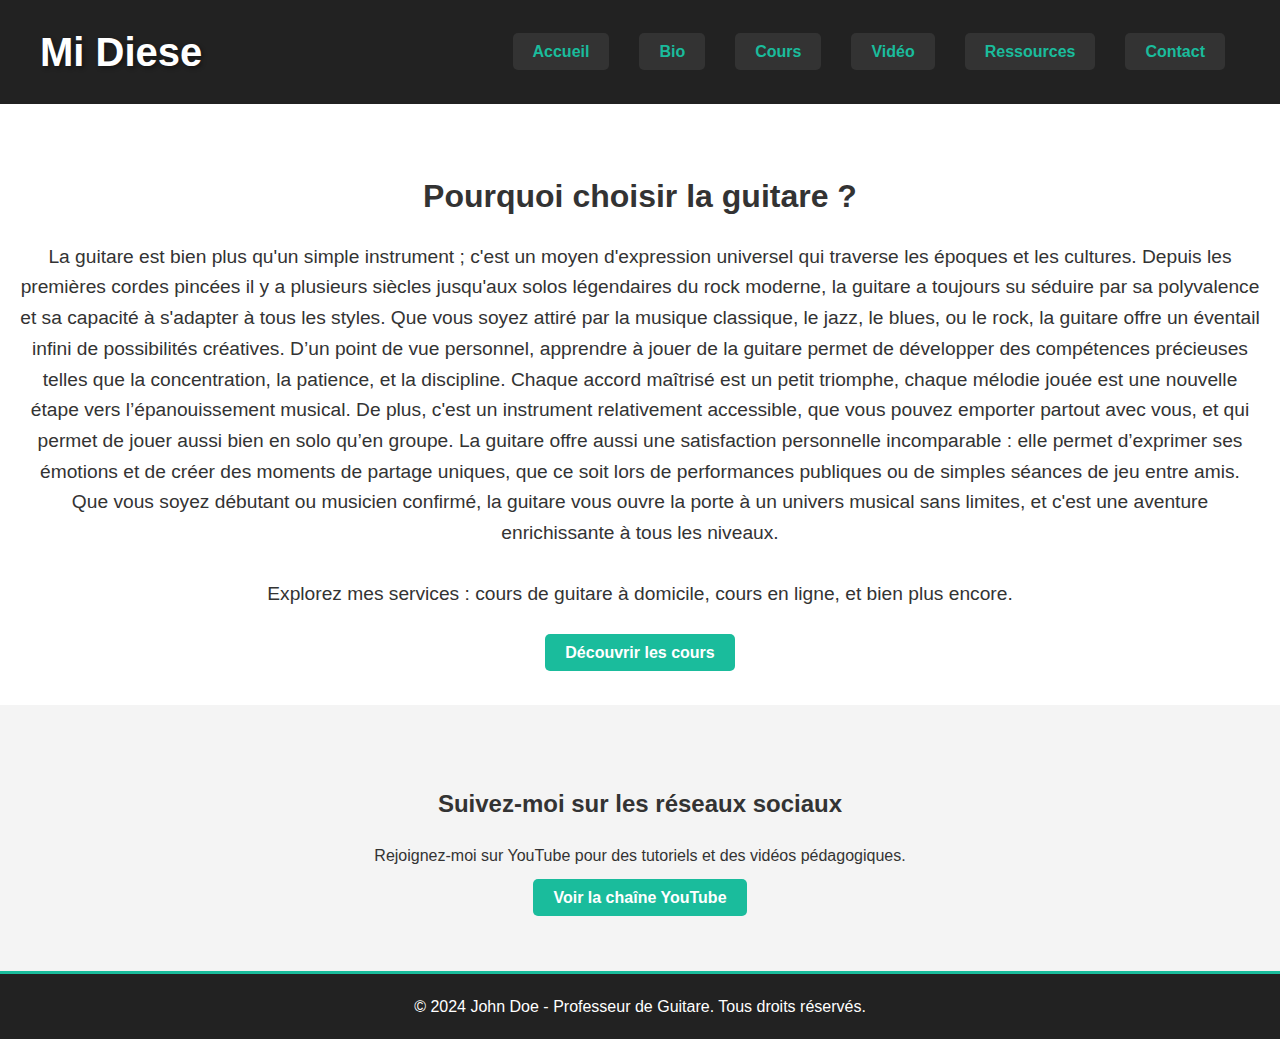
==== index.html @ 7dee4f1c "second changement" ====
<!DOCTYPE html>
<html lang="fr">
<head>
    <meta charset="UTF-8">
    <meta name="viewport" content="width=device-width, initial-scale=1.0">
    <title>John Doe - Professeur de Guitare</title>
    <link rel="stylesheet" href="css/styles.css">
</head>
<body>
    <header>
        <div class="header-container">
            <div class="logo">
                <h1>Mi Diese</h1>
            </div>
            <nav>
                <ul>
                    <li><a href="index.html">Accueil</a></li>
                    <li><a href="bio.html">Bio</a></li>
                    <li><a href="cours.html">Cours</a></li>
                    <li><a href="video.html">Vidéo</a></li>
                    <li><a href="ressources.html">Ressources</a></li>
                    <li><a href="contact.html">Contact</a></li>
                </ul>
            </nav>
        </div>
    </header>

    <section class="home-intro">
        <h2>Pourquoi choisir la guitare ?</h2>
        <p>La guitare est bien plus qu'un simple instrument ; c'est un moyen d'expression universel qui traverse les époques et les cultures. Depuis les premières cordes pincées il y a plusieurs siècles jusqu'aux solos légendaires du rock moderne, la guitare a toujours su séduire par sa polyvalence et sa capacité à s'adapter à tous les styles. Que vous soyez attiré par la musique classique, le jazz, le blues, ou le rock, la guitare offre un éventail infini de possibilités créatives.

            D’un point de vue personnel, apprendre à jouer de la guitare permet de développer des compétences précieuses telles que la concentration, la patience, et la discipline. Chaque accord maîtrisé est un petit triomphe, chaque mélodie jouée est une nouvelle étape vers l’épanouissement musical. De plus, c'est un instrument relativement accessible, que vous pouvez emporter partout avec vous, et qui permet de jouer aussi bien en solo qu’en groupe.
            
            La guitare offre aussi une satisfaction personnelle incomparable : elle permet d’exprimer ses émotions et de créer des moments de partage uniques, que ce soit lors de performances publiques ou de simples séances de jeu entre amis. Que vous soyez débutant ou musicien confirmé, la guitare vous ouvre la porte à un univers musical sans limites, et c'est une aventure enrichissante à tous les niveaux.</p>
        <p>Explorez mes services : cours de guitare à domicile, cours en ligne, et bien plus encore.</p>
        <a href="cours.html" class="btn">Découvrir les cours</a>
    </section>

    <section class="social-media">
        <h2>Suivez-moi sur les réseaux sociaux</h2>
        <p>Rejoignez-moi sur YouTube pour des tutoriels et des vidéos pédagogiques.</p>
        <a href="#" class="btn">Voir la chaîne YouTube</a>
    </section>

    <footer>
        <p>&copy; 2024 John Doe - Professeur de Guitare. Tous droits réservés.</p>
    </footer>
</body>
</html>
---- css/styles.css ----
/* Global Styles */
body {
    font-family: 'Roboto', Arial, sans-serif; /* Ajout de Roboto */
    background-color: #f4f4f4;
    color: #333;
    margin: 0;
    padding: 0;
    line-height: 1.6; /* Amélioration de la lisibilité */
}

/* Header */
header {
    background-color: #222;
    color: #fff;
    padding: 20px 0;
}

.header-container {
    display: flex;
    justify-content: space-between; /* Sépare le logo à gauche et le menu à droite */
    align-items: center; /* Aligne verticalement */
    max-width: 1200px;
    margin: 0 auto; /* Centrer la totalité du contenu du header */
    padding: 0 20px; /* Ajout de marges latérales */
}

.logo h1 {
    font-size: 2.5em;
    margin: 0;
    text-shadow: 2px 2px 4px rgba(0, 0, 0, 0.4);
}

nav ul {
    list-style: none;
    padding: 0;
    display: flex;
    margin: 0;
}

nav ul li {
    margin: 0 15px;
}

nav ul li a {
    text-decoration: none;
    color: #1abc9c;
    font-weight: bold;
    padding: 10px 20px;
    background-color: #333;
    border-radius: 5px;
    transition: background-color 0.3s, color 0.3s;
}

nav ul li a:hover {
    background-color: #1abc9c;
    color: white;
}

/* Home Section */
.home-intro {
    text-align: center;
    padding: 40px 20px;
    background-color: #fff;
    box-shadow: 0 4px 8px rgba(0, 0, 0, 0.1); /* Ajout d'une ombre */
}

.home-intro h2 {
    font-size: 2em;
    margin-bottom: 20px;
}

.home-intro p {
    font-size: 1.2em;
    line-height: 1.6;
    margin-bottom: 30px; /* Augmenté pour plus d'espace */
}

.btn {
    padding: 10px 20px;
    background-color: #1abc9c;
    color: white;
    text-decoration: none;
    border-radius: 5px;
    font-weight: bold;
    transition: all 0.3s ease; /* Ajout d'une transition */
}

.btn:hover {
    background-color: #16a085;
    transform: scale(1.05); /* Légère augmentation de la taille au hover */
}

/* Social Media Section */
.social-media {
    padding: 60px 20px; /* Augmentation de la marge intérieure */
    background-color: #f4f4f4;
    text-align: center;
}

/* Footer */
footer {
    background-color: #222;
    color: white;
    text-align: center;
    padding: 20px 0;
    border-top: 3px solid #1abc9c; /* Ligne de séparation en haut du footer */
}

footer p {
    margin: 0;
}

/* Responsive Design */
@media (max-width: 768px) {
    header h1 {
        font-size: 2em;
    }
    .home-intro h2 {
        font-size: 1.8em;
    }
    .btn {
        padding: 8px 16px;
    }
}
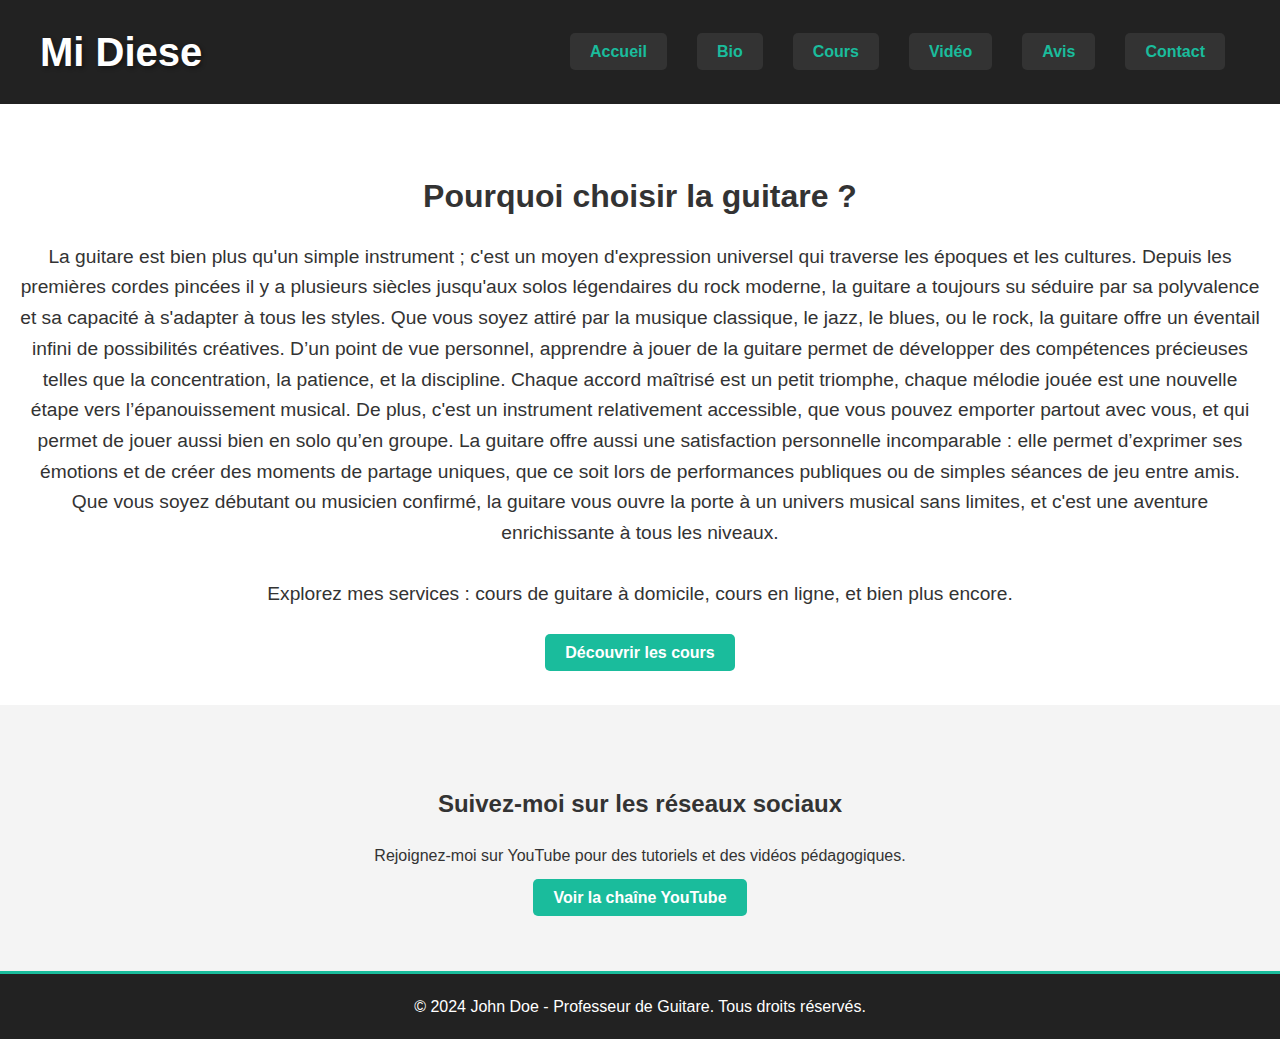
==== commit 5444f6d8: "changement en-tête avis" ====
--- a/index.html
+++ b/index.html
@@ -19,7 +19,7 @@
                     <li><a href="bio.html">Bio</a></li>
                     <li><a href="cours.html">Cours</a></li>
                     <li><a href="video.html">Vidéo</a></li>
-                    <li><a href="ressources.html">Ressources</a></li>
+                    <li><a href="avis.html">Avis</a></li>
                     <li><a href="contact.html">Contact</a></li>
                 </ul>
             </nav>
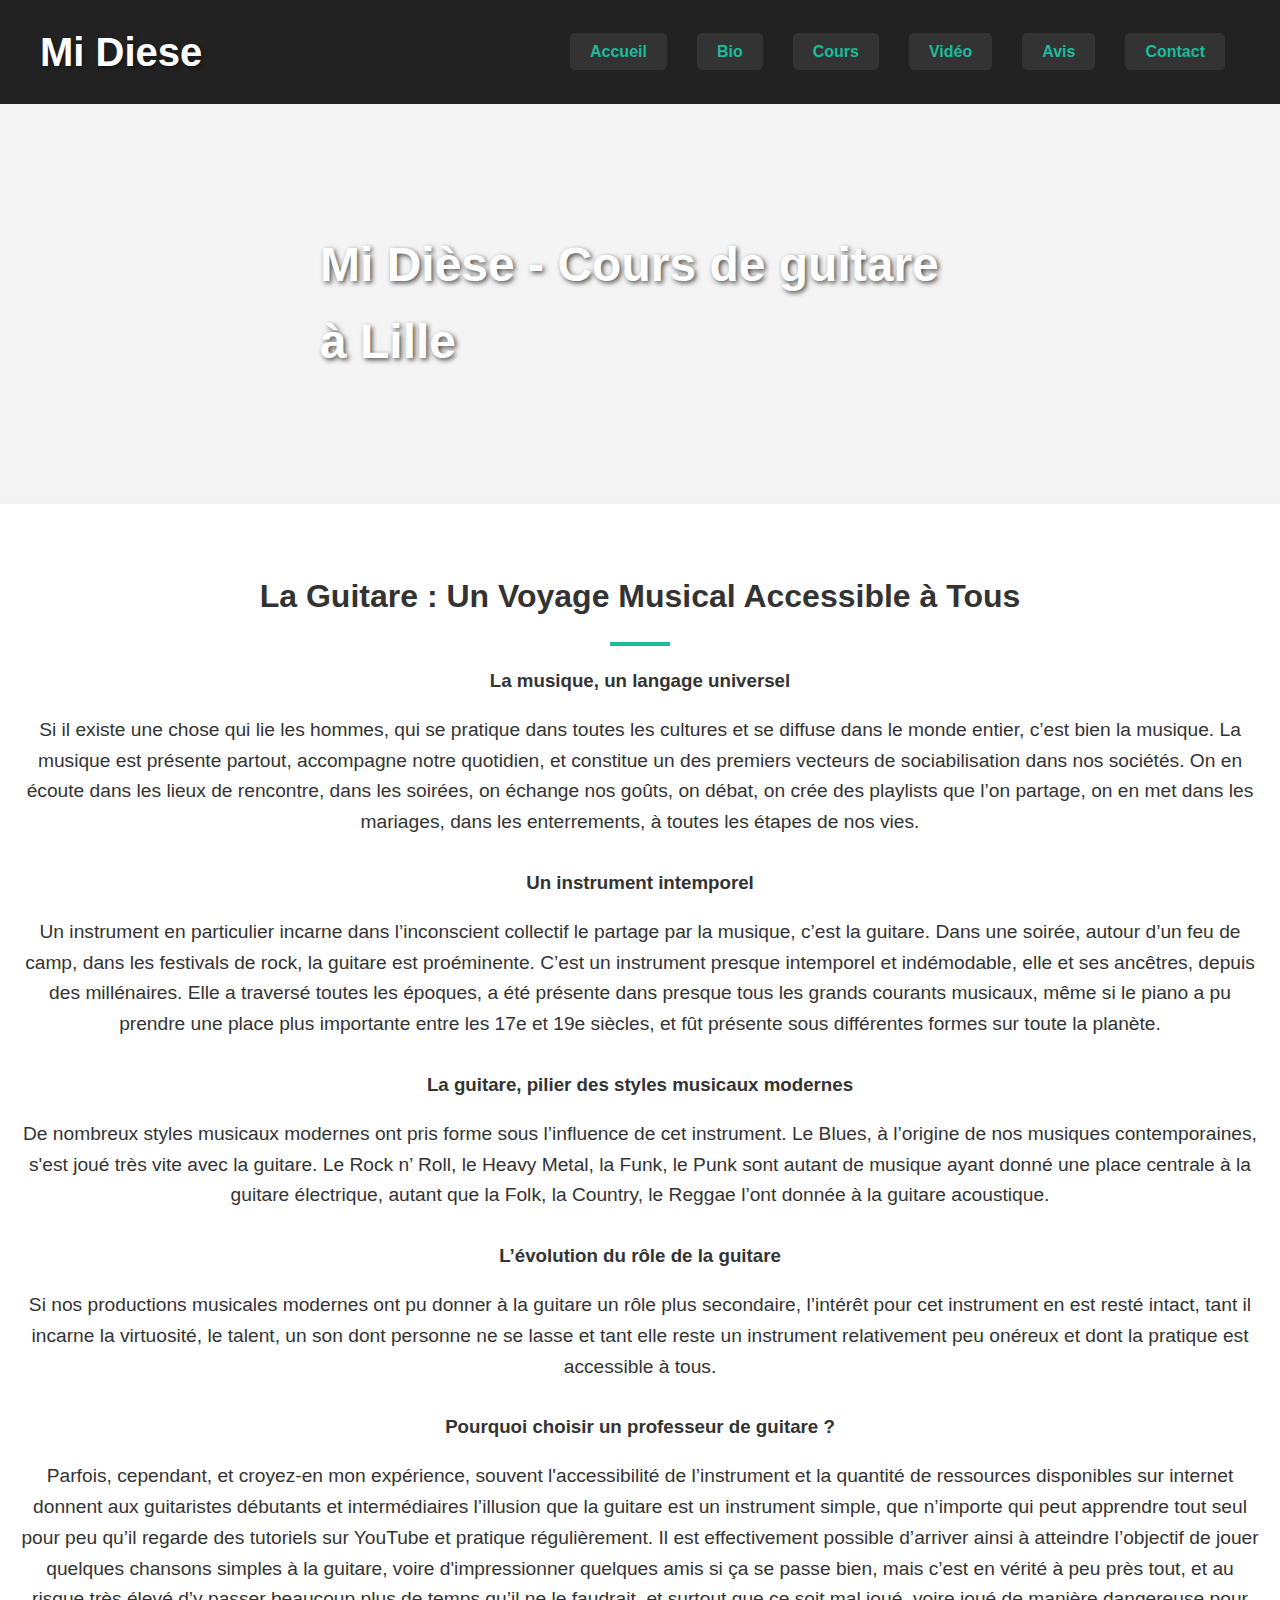
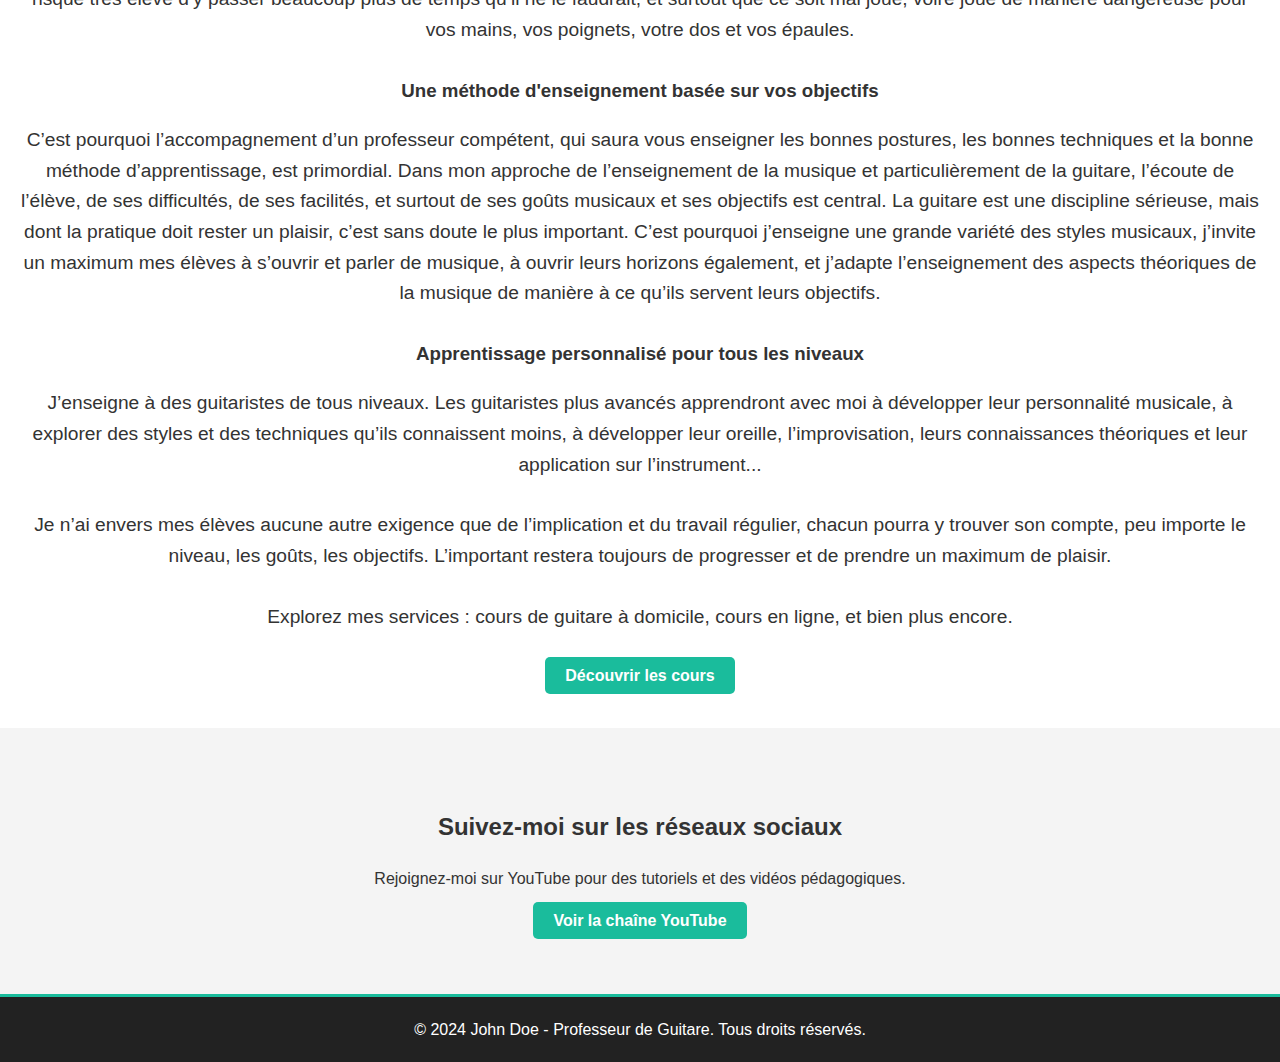
==== commit d9e9f906: "ajout acceuil" ====
--- a/index.html
+++ b/index.html
@@ -1,4 +1,3 @@
-
 <!DOCTYPE html>
 <html lang="fr">
 <head>
@@ -26,13 +25,37 @@
         </div>
     </header>
 
+    <div class="banner-container">
+        <img src="images/Image_acceuil.jpg" alt="Stylot avec un livre entre ouvert" class="banner-image">
+        <div class="banner-text">Mi Dièse - Cours de guitare à Lille</div>
+    </div>
+
     <section class="home-intro">
-        <h2>Pourquoi choisir la guitare ?</h2>
-        <p>La guitare est bien plus qu'un simple instrument ; c'est un moyen d'expression universel qui traverse les époques et les cultures. Depuis les premières cordes pincées il y a plusieurs siècles jusqu'aux solos légendaires du rock moderne, la guitare a toujours su séduire par sa polyvalence et sa capacité à s'adapter à tous les styles. Que vous soyez attiré par la musique classique, le jazz, le blues, ou le rock, la guitare offre un éventail infini de possibilités créatives.
+        <h2>La Guitare : Un Voyage Musical Accessible à Tous</h2>
+        <div class="underline"></div>
+        <h3>La musique, un langage universel</h3>
+        <p>Si il existe une chose qui lie les hommes, qui se pratique dans toutes les cultures et se diffuse dans le monde entier, c’est bien la musique. La musique est présente partout, accompagne notre quotidien, et constitue un des premiers vecteurs de sociabilisation dans nos sociétés. On en écoute dans les lieux de rencontre, dans les soirées, on échange nos goûts, on débat, on crée des playlists que l’on partage, on en met dans les mariages, dans les enterrements, à toutes les étapes de nos vies.</p>
 
-            D’un point de vue personnel, apprendre à jouer de la guitare permet de développer des compétences précieuses telles que la concentration, la patience, et la discipline. Chaque accord maîtrisé est un petit triomphe, chaque mélodie jouée est une nouvelle étape vers l’épanouissement musical. De plus, c'est un instrument relativement accessible, que vous pouvez emporter partout avec vous, et qui permet de jouer aussi bien en solo qu’en groupe.
-            
-            La guitare offre aussi une satisfaction personnelle incomparable : elle permet d’exprimer ses émotions et de créer des moments de partage uniques, que ce soit lors de performances publiques ou de simples séances de jeu entre amis. Que vous soyez débutant ou musicien confirmé, la guitare vous ouvre la porte à un univers musical sans limites, et c'est une aventure enrichissante à tous les niveaux.</p>
+        <h3>Un instrument intemporel</h3>
+        <p>Un instrument en particulier incarne dans l’inconscient collectif le partage par la musique, c’est la guitare. Dans une soirée, autour d’un feu de camp, dans les festivals de rock, la guitare est proéminente. C’est un instrument presque intemporel et indémodable, elle et ses ancêtres, depuis des millénaires. Elle a traversé toutes les époques, a été présente dans presque tous les grands courants musicaux, même si le piano a pu prendre une place plus importante entre les 17e et 19e siècles, et fût présente sous différentes formes sur toute la planète.</p>
+
+        <h3>La guitare, pilier des styles musicaux modernes</h3>
+        <p>De nombreux styles musicaux modernes ont pris forme sous l’influence de cet instrument. Le Blues, à l’origine de nos musiques contemporaines, s'est joué très vite avec la guitare. Le Rock n’ Roll, le Heavy Metal, la Funk, le Punk sont autant de musique ayant donné une place centrale à la guitare électrique, autant que la Folk, la Country, le Reggae l’ont donnée à la guitare acoustique.</p>
+
+        <h3>L’évolution du rôle de la guitare</h3>
+        <p>Si nos productions musicales modernes ont pu donner à la guitare un rôle plus secondaire, l’intérêt pour cet instrument en est resté intact, tant il incarne la virtuosité, le talent, un son dont personne ne se lasse et tant elle reste un instrument relativement peu onéreux et dont la pratique est accessible à tous.</p>
+
+        <h3>Pourquoi choisir un professeur de guitare ?</h3>
+        <p>Parfois, cependant, et croyez-en mon expérience, souvent l'accessibilité de l’instrument et la quantité de ressources disponibles sur internet donnent aux guitaristes débutants et intermédiaires l’illusion que la guitare est un instrument simple, que n’importe qui peut apprendre tout seul pour peu qu’il regarde des tutoriels sur YouTube et pratique régulièrement. Il est effectivement possible d’arriver ainsi à atteindre l’objectif de jouer quelques chansons simples à la guitare, voire d'impressionner quelques amis si ça se passe bien, mais c’est en vérité à peu près tout, et au risque très élevé d’y passer beaucoup plus de temps qu’il ne le faudrait, et surtout que ce soit mal joué, voire joué de manière dangereuse pour vos mains, vos poignets, votre dos et vos épaules.</p>
+
+        <h3>Une méthode d'enseignement basée sur vos objectifs</h3>
+        <p>C’est pourquoi l’accompagnement d’un professeur compétent, qui saura vous enseigner les bonnes postures, les bonnes techniques et la bonne méthode d’apprentissage, est primordial. Dans mon approche de l’enseignement de la musique et particulièrement de la guitare, l’écoute de l’élève, de ses difficultés, de ses facilités, et surtout de ses goûts musicaux et ses objectifs est central. La guitare est une discipline sérieuse, mais dont la pratique doit rester un plaisir, c’est sans doute le plus important. C’est pourquoi j’enseigne une grande variété des styles musicaux, j’invite un maximum mes élèves à s’ouvrir et parler de musique, à ouvrir leurs horizons également, et j’adapte l’enseignement des aspects théoriques de la musique de manière à ce qu’ils servent leurs objectifs.</p>
+
+        <h3>Apprentissage personnalisé pour tous les niveaux</h3>
+        <p>J’enseigne à des guitaristes de tous niveaux. Les guitaristes plus avancés apprendront avec moi à développer leur personnalité musicale, à explorer des styles et des techniques qu’ils connaissent moins, à développer leur oreille, l’improvisation, leurs connaissances théoriques et leur application sur l’instrument...</p>
+
+        <p>Je n’ai envers mes élèves aucune autre exigence que de l’implication et du travail régulier, chacun pourra y trouver son compte, peu importe le niveau, les goûts, les objectifs. L’important restera toujours de progresser et de prendre un maximum de plaisir.</p>
+
         <p>Explorez mes services : cours de guitare à domicile, cours en ligne, et bien plus encore.</p>
         <a href="cours.html" class="btn">Découvrir les cours</a>
     </section>
@@ -47,4 +70,4 @@
         <p>&copy; 2024 John Doe - Professeur de Guitare. Tous droits réservés.</p>
     </footer>
 </body>
-</html>
+</html>--- a/css/styles.css
+++ b/css/styles.css
@@ -54,6 +54,33 @@
 nav ul li a:hover {
     background-color: #1abc9c;
     color: white;
+}
+
+/* Banner Section */
+.banner-container {
+    position: relative;
+    width: 100%;
+    height: 400px; /* Hauteur de la bannière */
+    overflow: hidden; /* Cela coupe l'image pour masquer les 10% en haut */
+}
+
+.banner-image {
+    width: 100%;
+    height: 120%; /* Augmente la hauteur de l'image pour simuler le "découpage" */
+    object-fit: cover; /* Assure que l'image garde de bonnes proportions tout en remplissant le conteneur */
+    position: relative;
+    top: -10%; /* Décale l'image vers le haut pour couper 10% */
+}
+
+.banner-text {
+    position: absolute;
+    top: 50%;
+    left: 50%;
+    transform: translate(-50%, -50%);
+    font-size: 3em; /* Taille du texte */
+    color: white;
+    font-weight: bold;
+    text-shadow: 2px 2px 5px rgba(0, 0, 0, 0.7); /* Ajoute une ombre pour que le texte soit lisible sur l'image */
 }
 
 /* Home Section */
@@ -121,4 +148,10 @@
     .btn {
         padding: 8px 16px;
     }
+}
+.underline {
+    width: 60px; /* Longueur de la petite barre sous le titre */
+    height: 4px; /* Hauteur de la barre */
+    background-color: #1abc9c; /* Couleur de la barre */
+    margin: 0 auto 20px; /* Barre centrée, avec un espace en dessous */
 }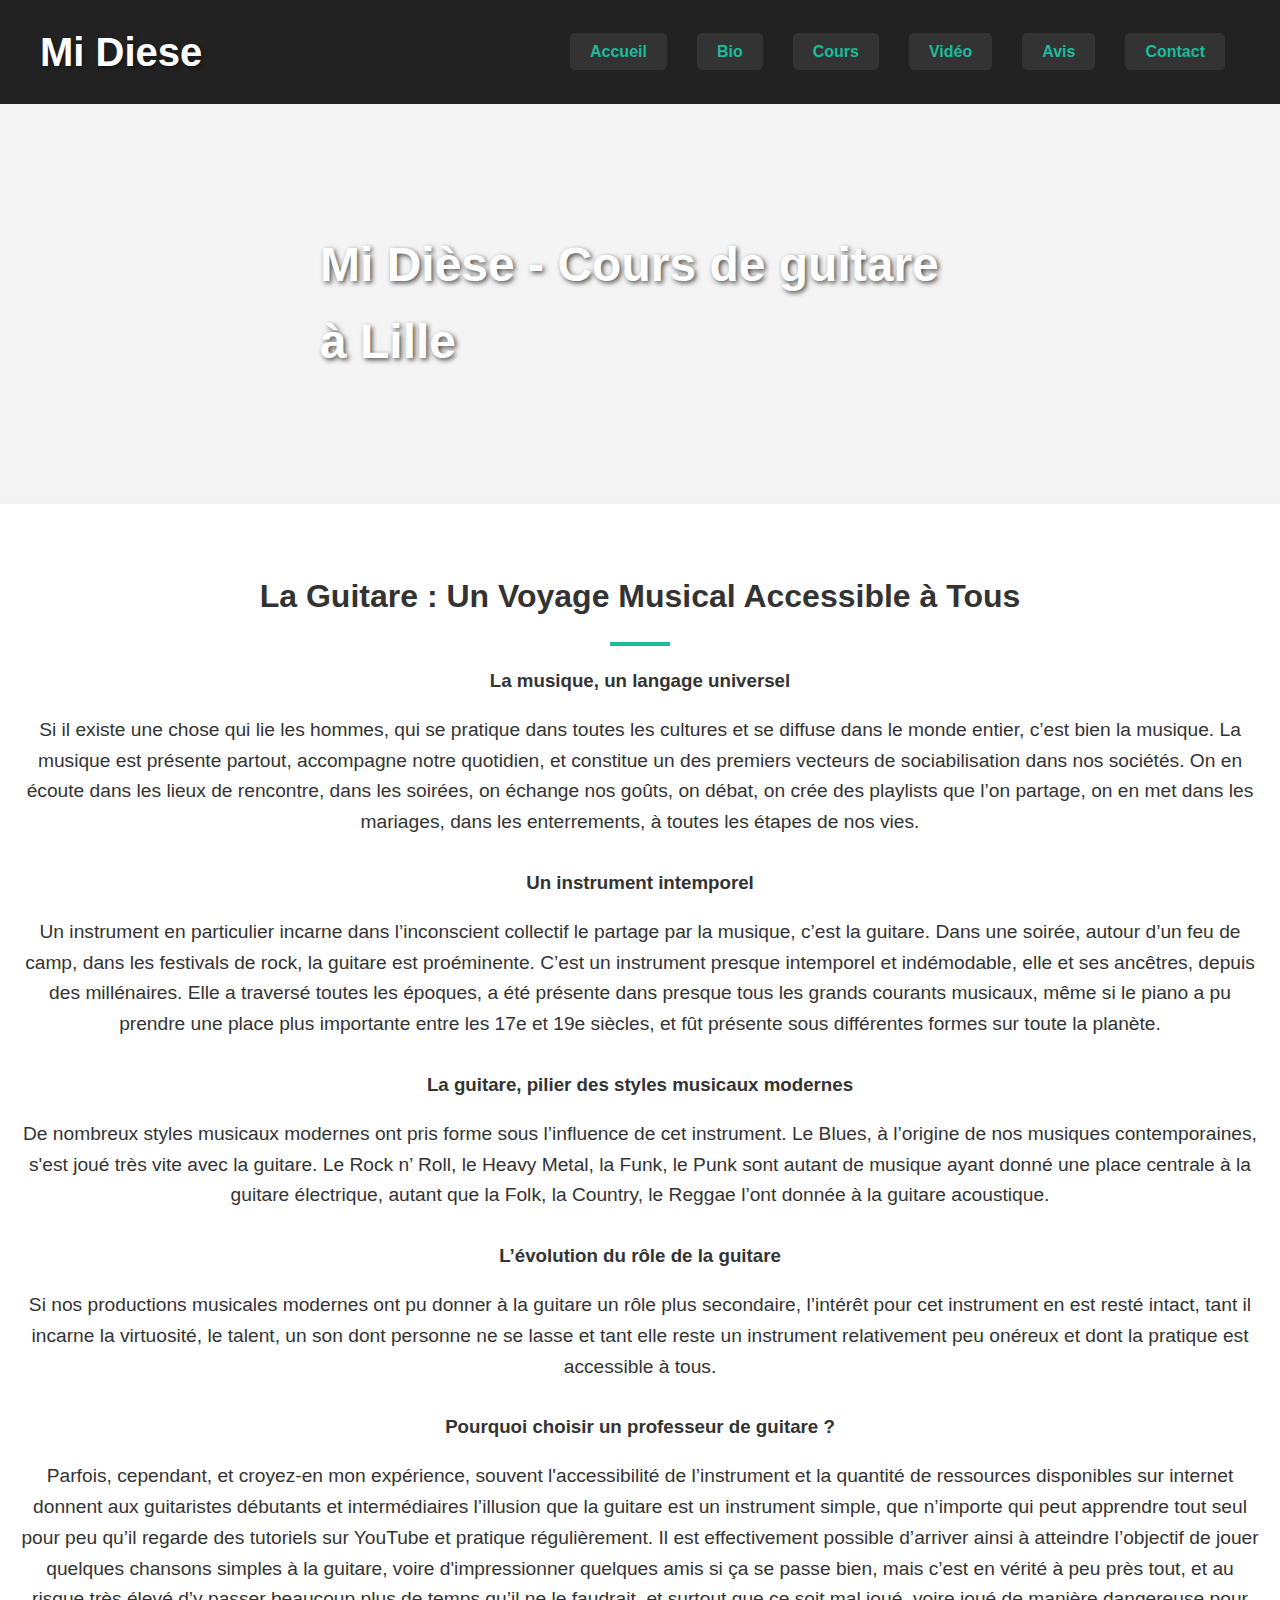
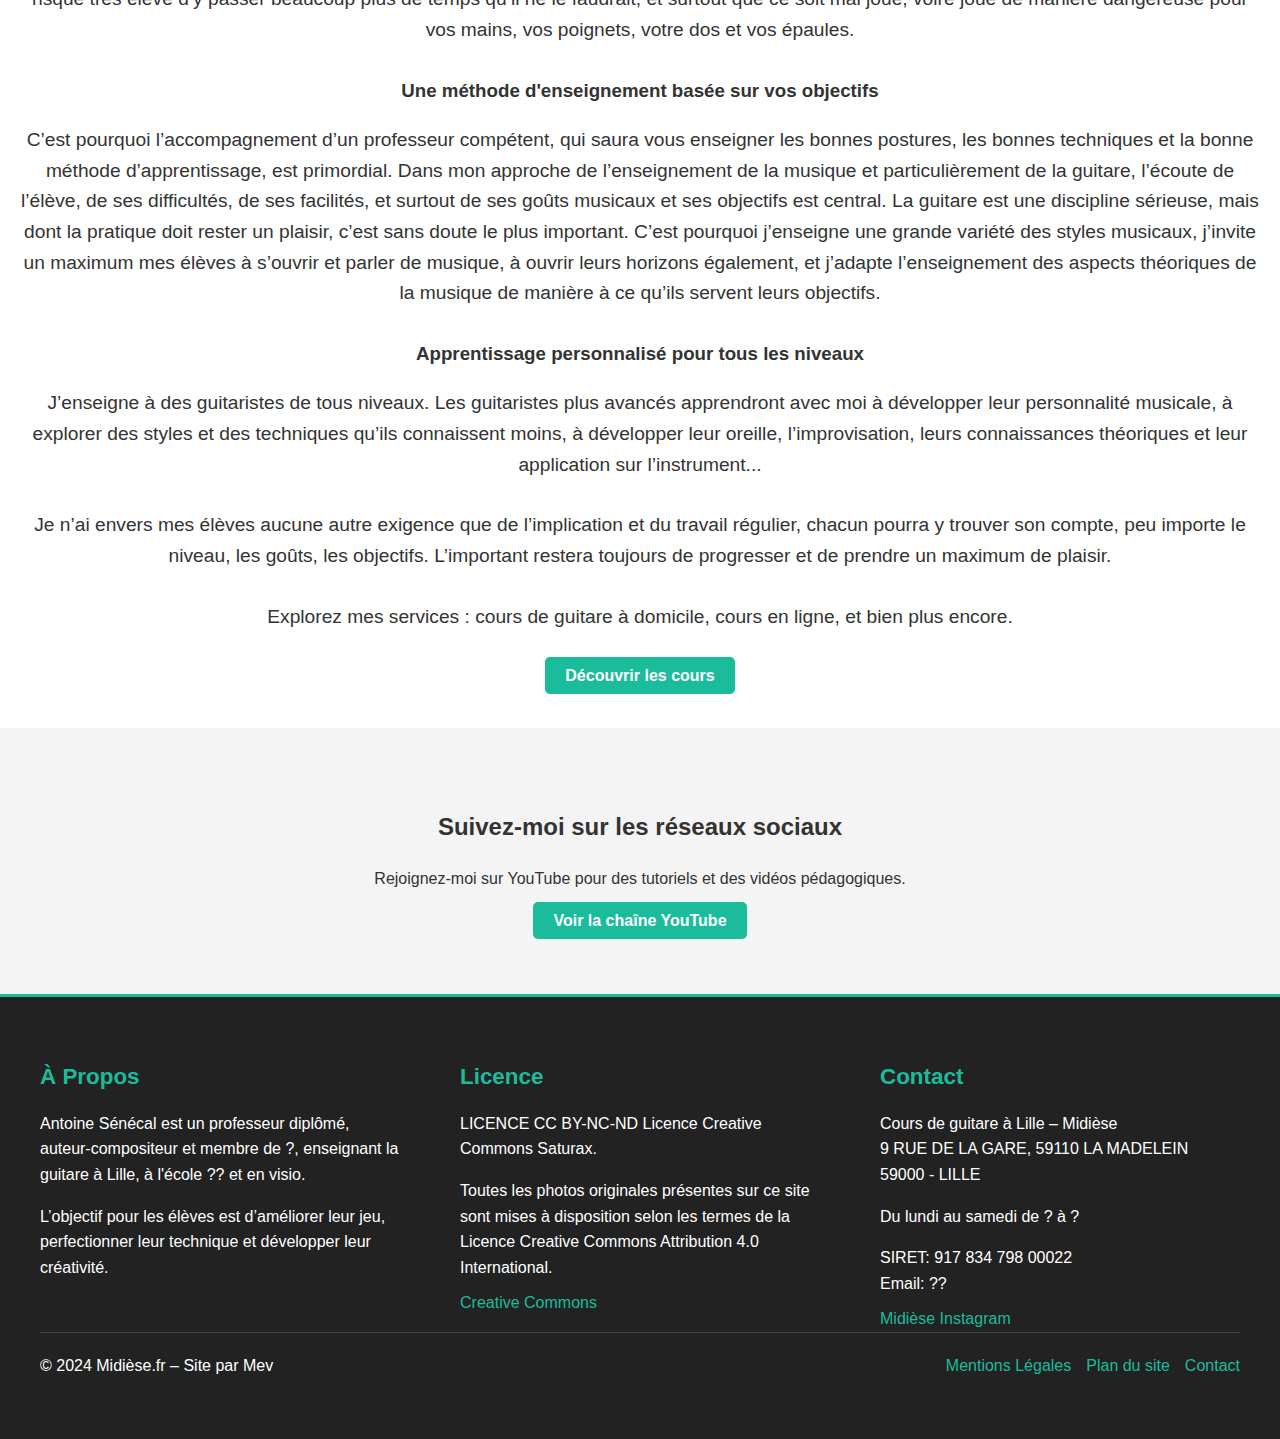
==== commit 0907d60d: "Ajout du footer" ====
--- a/index.html
+++ b/index.html
@@ -67,7 +67,41 @@
     </section>
 
     <footer>
-        <p>&copy; 2024 John Doe - Professeur de Guitare. Tous droits réservés.</p>
+        <div class="footer-container">
+            <!-- Bloc 1: À propos -->
+            <div class="footer-block">
+                <h3>À Propos</h3>
+                <p>Antoine Sénécal est un professeur diplômé, auteur-compositeur et membre de ?, enseignant la guitare à Lille, à l'école ?? et en visio.</p>
+                <p>L’objectif pour les élèves est d’améliorer leur jeu, perfectionner leur technique et développer leur créativité.</p>
+            </div>
+    
+            <!-- Bloc 2: Licence Creative Commons -->
+            <div class="footer-block">
+                <h3>Licence</h3>
+                <p>LICENCE CC BY-NC-ND Licence Creative Commons Saturax.</p>
+                <p>Toutes les photos originales présentes sur ce site sont mises à disposition selon les termes de la Licence Creative Commons Attribution 4.0 International.</p>
+                <a href="https://creativecommons.org/">Creative Commons</a>
+            </div>
+    
+            <!-- Bloc 3: Contact -->
+            <div class="footer-block">
+                <h3>Contact</h3>
+                <p>Cours de guitare à Lille – Midièse<br>9 RUE DE LA GARE, 59110 LA MADELEIN<br>59000 - LILLE</p>
+                <p>Du lundi au samedi de ? à ?</p>
+                <p>SIRET: 917 834 798 00022<br>Email: ??</p>
+                <a href="#">Midièse Instagram</a>
+            </div>
+        </div>
+    
+        <!-- Bloc 4: Copyright -->
+        <div class="footer-bottom">
+            <p>&copy; 2024 Midièse.fr – Site par Mev</p>
+            <div class="footer-links">
+                <a href="Mention_leg.html">Mentions Légales</a>
+                <a href="plan_du_site.html">Plan du site</a>
+                <a href="contact.html">Contact</a>
+            </div>
+        </div>
     </footer>
 </body>
 </html>--- a/css/styles.css
+++ b/css/styles.css
@@ -133,8 +133,123 @@
     border-top: 3px solid #1abc9c; /* Ligne de séparation en haut du footer */
 }
 
-footer p {
-    margin: 0;
+/* Footer */
+footer {
+    background-color: #222;
+    color: white;
+    padding: 40px 0;
+    border-top: 3px solid #1abc9c;
+}
+
+.footer-container {
+    display: flex;
+    justify-content: space-between;
+    max-width: 1200px;
+    margin: 0 auto;
+    padding: 0 20px;
+    text-align: left; /* Alignement à gauche */
+}
+
+.footer-block {
+    flex-basis: 30%; /* Chaque bloc occupe environ 30% de la largeur */
+}
+
+.footer-block h3 {
+    font-size: 1.4em;
+    margin-bottom: 10px;
+    color: #1abc9c;
+}
+
+.footer-block p,
+.footer-block a {
+    font-size: 1em;
+    line-height: 1.6;
+    color: #fff;
+    margin-bottom: 10px;
+    text-align: left; /* Alignement à gauche pour les paragraphes et liens */
+}
+
+.footer-block a {
+    color: #1abc9c;
+    text-decoration: none;
+}
+
+.footer-block a:hover {
+    text-decoration: underline;
+}
+
+.footer-bottom {
+    display: flex;
+    justify-content: space-between; /* Aligner le texte à gauche et les liens à droite */
+    padding: 20px 0;
+    border-top: 1px solid #444;
+    max-width: 1200px;
+    margin: 0 auto;
+    text-align: left; /* S'assurer que tout est aligné à gauche */
+}
+
+.footer-bottom p {
+    margin: 0;
+    text-align: left; /* Alignement à gauche pour le texte */
+}
+
+.footer-links {
+    display: flex;
+    gap: 15px;
+    justify-content: flex-end; /* Aligne les liens à droite */
+}
+
+.footer-links a {
+    color: #1abc9c;
+    text-decoration: none;
+}
+
+.footer-links a:hover {
+    text-decoration: underline;
+}
+
+/* Responsive Design for Footer */
+@media (max-width: 768px) {
+    .footer-container {
+        flex-direction: column;
+        text-align: left; /* S'assurer que les blocs restent alignés à gauche sur mobile */
+    }
+
+    .footer-block {
+        flex-basis: 100%;
+        margin-bottom: 20px;
+    }
+
+    .footer-bottom {
+        flex-direction: column;
+        text-align: left; /* Alignement à gauche */
+    }
+
+    .footer-links {
+        margin-top: 10px;
+        justify-content: flex-start; /* Aligner les liens à gauche en mobile */
+    }
+}
+/* Responsive Design for Footer */
+@media (max-width: 768px) {
+    .footer-container {
+        flex-direction: column;
+        align-items: center;
+        text-align: center;
+    }
+
+    .footer-block {
+        flex-basis: 100%;
+        margin-bottom: 20px;
+    }
+
+    .footer-bottom {
+        flex-direction: column;
+    }
+
+    .footer-links {
+        margin-top: 10px;
+    }
 }
 
 /* Responsive Design */
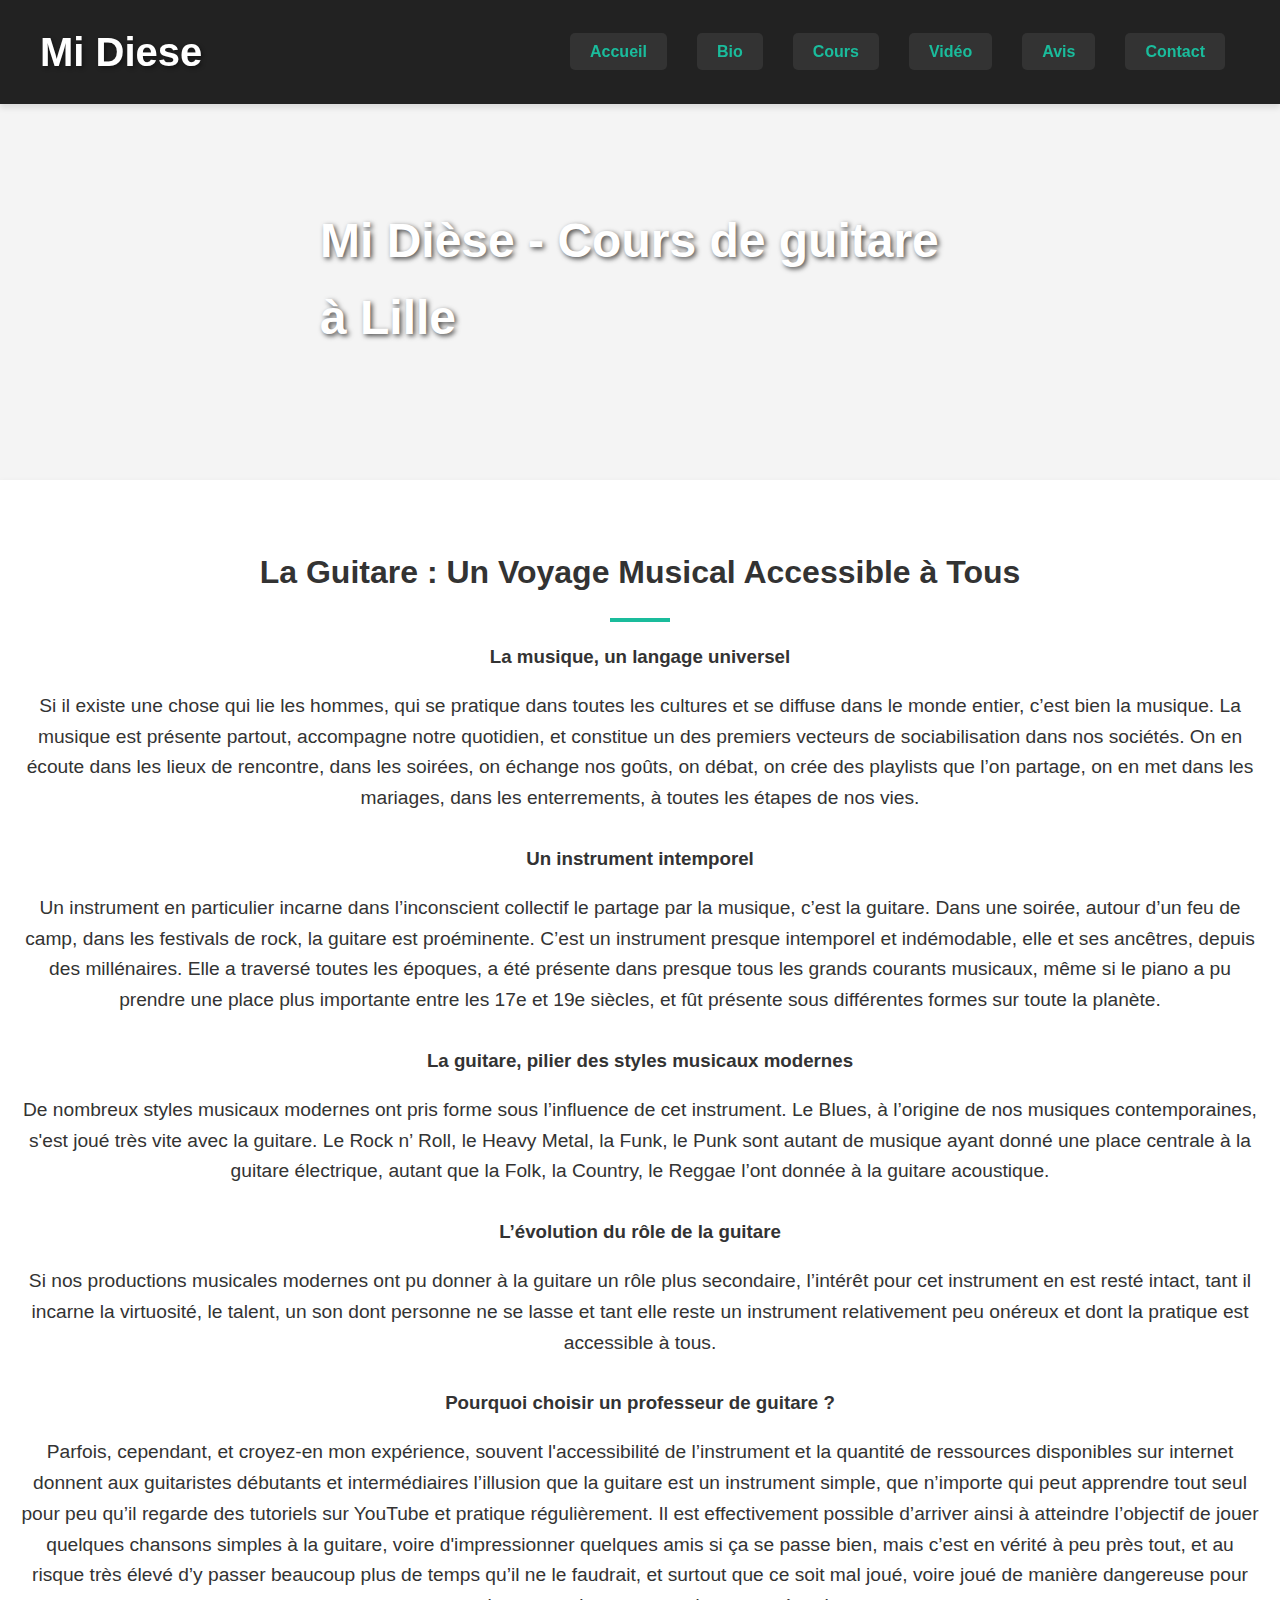
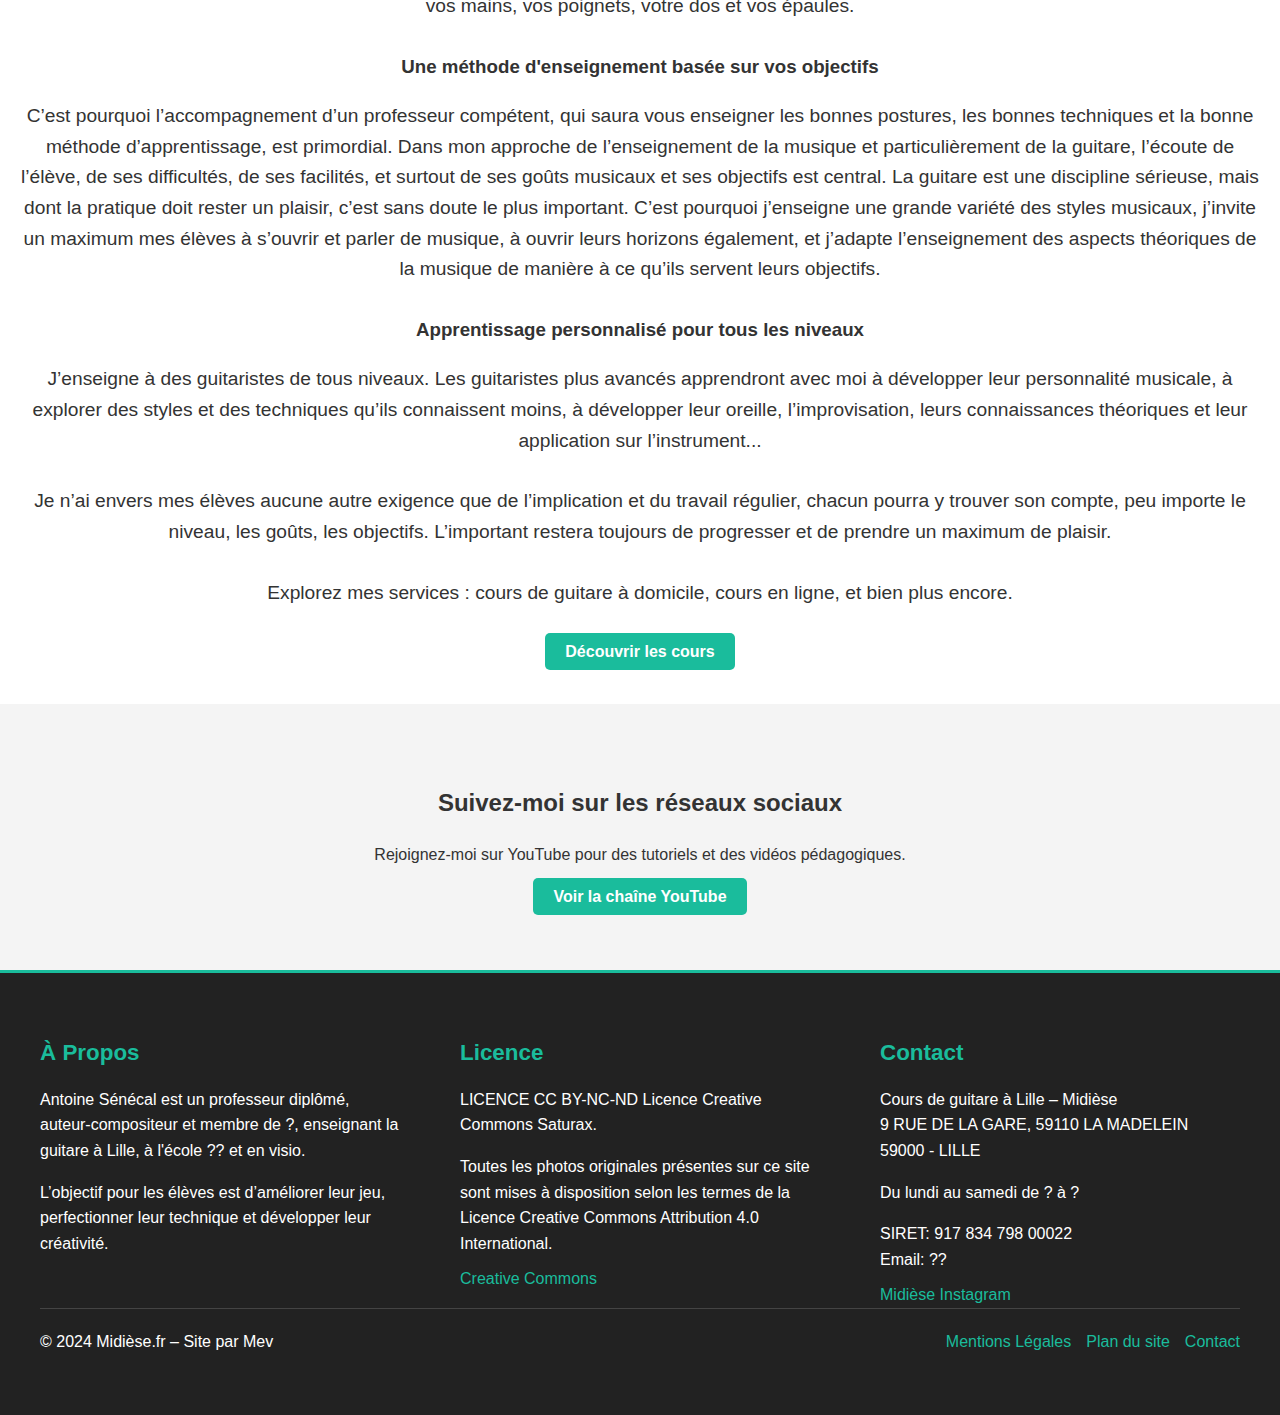
==== commit 2fe34d36: "Ajout barre fixe + effet fondu" ====
--- a/index.html
+++ b/index.html
@@ -103,5 +103,6 @@
             </div>
         </div>
     </footer>
+    <script src="js/index.js"></script>
 </body>
 </html>--- a/css/styles.css
+++ b/css/styles.css
@@ -6,22 +6,29 @@
     margin: 0;
     padding: 0;
     line-height: 1.6; /* Amélioration de la lisibilité */
-}
-
-/* Header */
+    padding-top: 80px; /* Compense la hauteur du header */
+}
+
 header {
     background-color: #222;
     color: #fff;
     padding: 20px 0;
-}
-
+    position: fixed; /* Rend le header fixe */
+    top: 0; /* Fixe le header en haut de la page */
+    left: 0;
+    width: 100%; /* Assure que le header occupe toute la largeur de la page */
+    z-index: 1000; /* Place le header au-dessus des autres éléments */
+    box-shadow: 0 4px 6px rgba(0, 0, 0, 0.1); /* Ajoute une légère ombre pour créer une séparation visuelle */
+}
+
+/* Container du header */
 .header-container {
     display: flex;
     justify-content: space-between; /* Sépare le logo à gauche et le menu à droite */
-    align-items: center; /* Aligne verticalement */
+    align-items: center; /* Aligne verticalement les éléments dans le header */
     max-width: 1200px;
-    margin: 0 auto; /* Centrer la totalité du contenu du header */
-    padding: 0 20px; /* Ajout de marges latérales */
+    margin: 0 auto; /* Centre le contenu du header */
+    padding: 0 20px; /* Marges latérales pour le contenu */
 }
 
 .logo h1 {
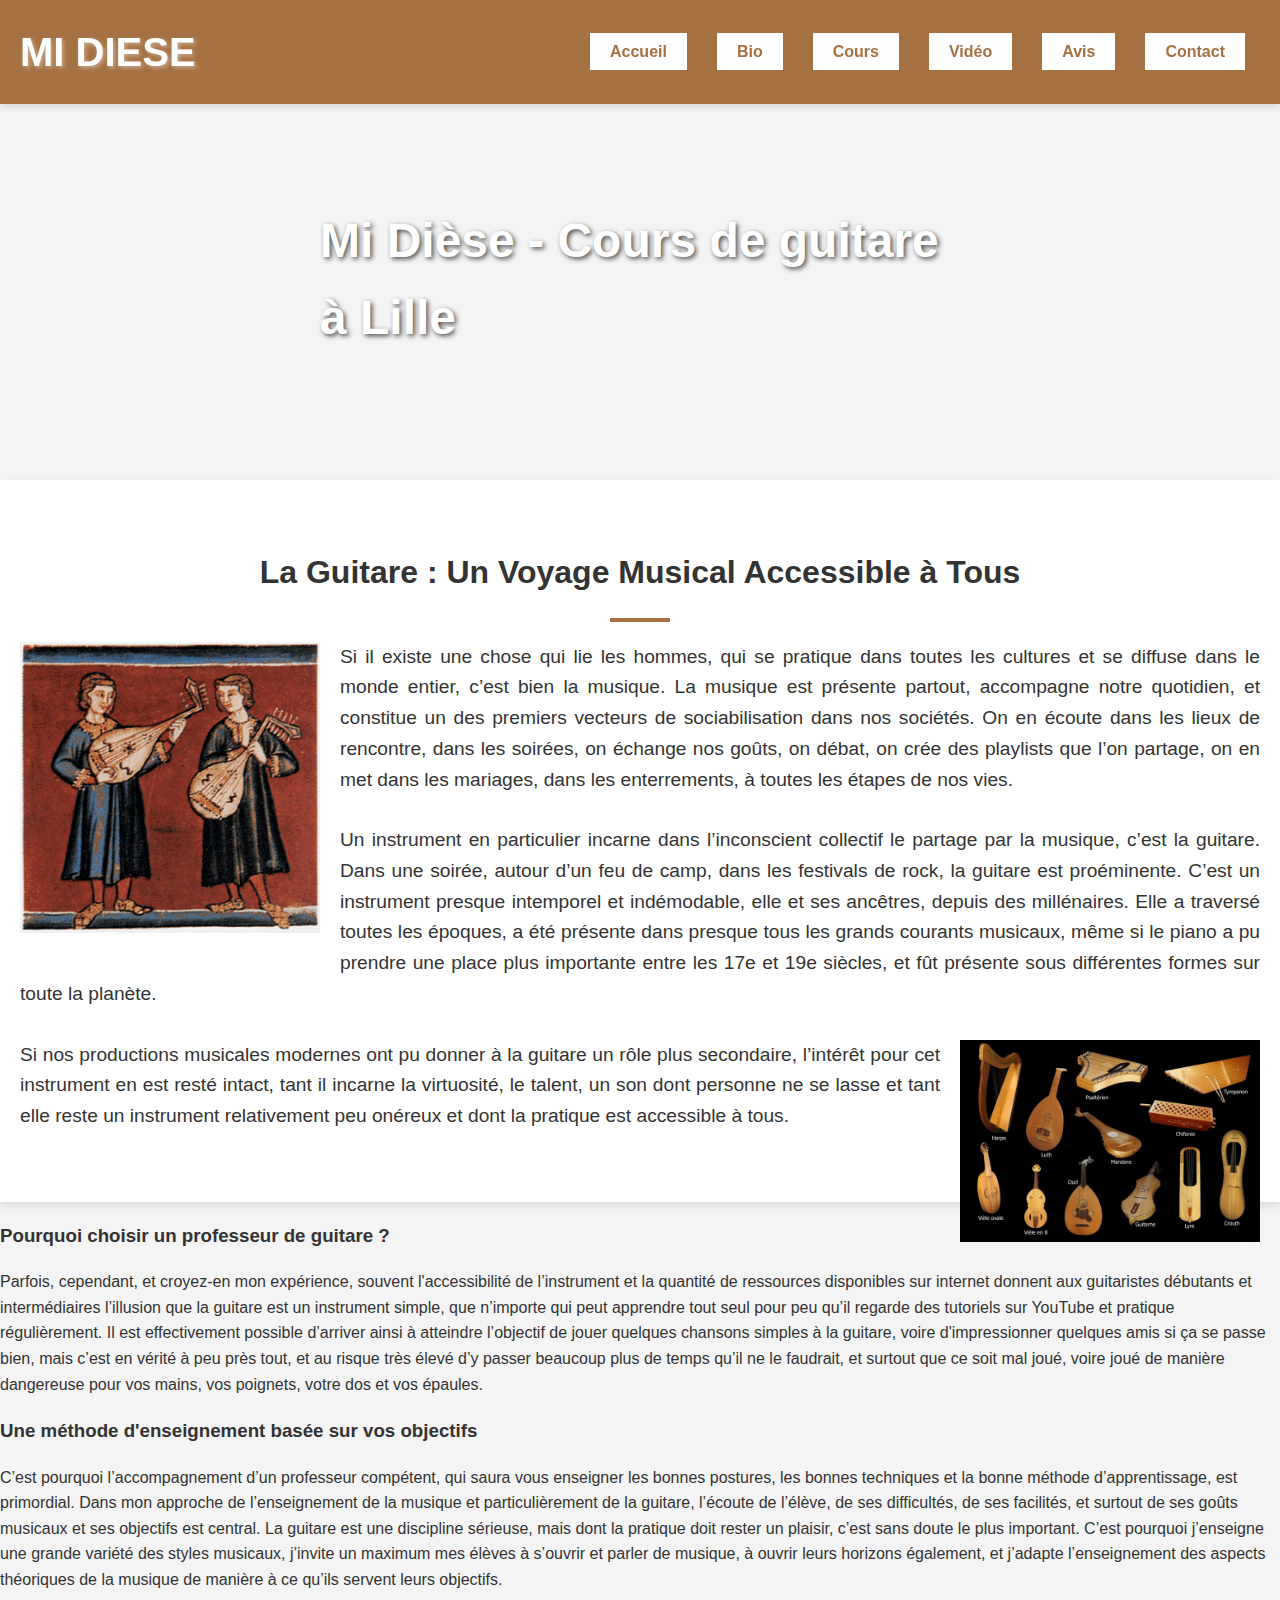
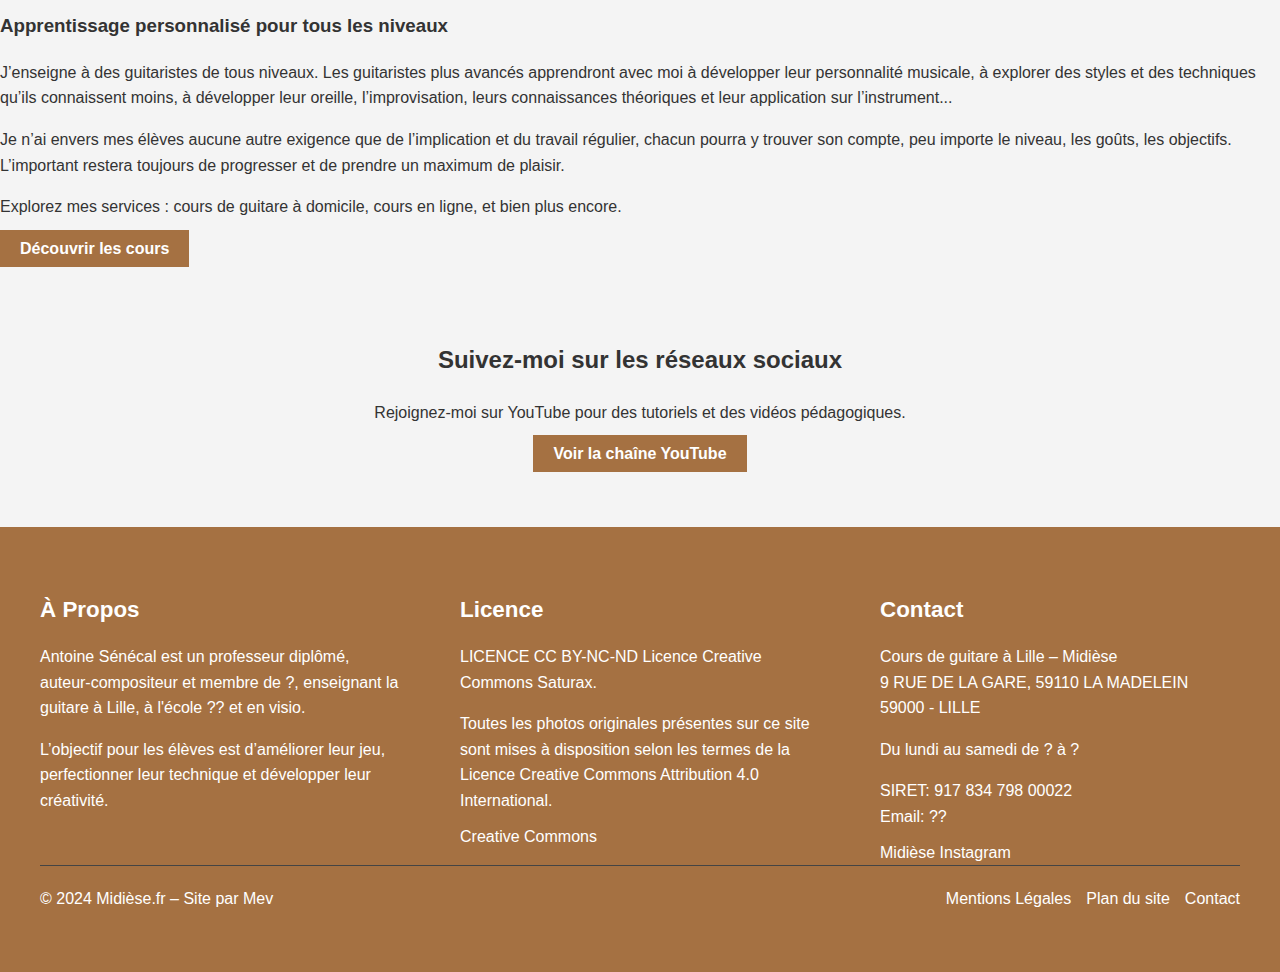
==== commit 832e2b9f: "changement de style +image" ====
--- a/index.html
+++ b/index.html
@@ -3,14 +3,14 @@
 <head>
     <meta charset="UTF-8">
     <meta name="viewport" content="width=device-width, initial-scale=1.0">
-    <title>John Doe - Professeur de Guitare</title>
+    <title>Antoine sénécal - Professeur de Guitare</title>
     <link rel="stylesheet" href="css/styles.css">
 </head>
 <body>
     <header>
         <div class="header-container">
             <div class="logo">
-                <h1>Mi Diese</h1>
+                <h1><a href="index.html">MI DIESE</a></h1>
             </div>
             <nav>
                 <ul>
@@ -26,25 +26,30 @@
     </header>
 
     <div class="banner-container">
-        <img src="images/Image_acceuil.jpg" alt="Stylot avec un livre entre ouvert" class="banner-image">
+        <img src="images/Image_acceuil.jpg" alt="3 personnes jouent de la musique près d'une fenêtre éclairée" class="banner-image">
         <div class="banner-text">Mi Dièse - Cours de guitare à Lille</div>
     </div>
-
+    
     <section class="home-intro">
         <h2>La Guitare : Un Voyage Musical Accessible à Tous</h2>
         <div class="underline"></div>
-        <h3>La musique, un langage universel</h3>
+    
+        <!-- Première image cliquable placée en haut à gauche -->
+        <a href="images/Moyen_age.gif" target="_blank">
+            <img class="left-image" src="images/Moyen_age.gif" alt="tableau du Moyen_age montrant des hommes jouant de la guitare d'époque" />
+        </a>
+    
         <p>Si il existe une chose qui lie les hommes, qui se pratique dans toutes les cultures et se diffuse dans le monde entier, c’est bien la musique. La musique est présente partout, accompagne notre quotidien, et constitue un des premiers vecteurs de sociabilisation dans nos sociétés. On en écoute dans les lieux de rencontre, dans les soirées, on échange nos goûts, on débat, on crée des playlists que l’on partage, on en met dans les mariages, dans les enterrements, à toutes les étapes de nos vies.</p>
-
-        <h3>Un instrument intemporel</h3>
+    
         <p>Un instrument en particulier incarne dans l’inconscient collectif le partage par la musique, c’est la guitare. Dans une soirée, autour d’un feu de camp, dans les festivals de rock, la guitare est proéminente. C’est un instrument presque intemporel et indémodable, elle et ses ancêtres, depuis des millénaires. Elle a traversé toutes les époques, a été présente dans presque tous les grands courants musicaux, même si le piano a pu prendre une place plus importante entre les 17e et 19e siècles, et fût présente sous différentes formes sur toute la planète.</p>
-
-        <h3>La guitare, pilier des styles musicaux modernes</h3>
-        <p>De nombreux styles musicaux modernes ont pris forme sous l’influence de cet instrument. Le Blues, à l’origine de nos musiques contemporaines, s'est joué très vite avec la guitare. Le Rock n’ Roll, le Heavy Metal, la Funk, le Punk sont autant de musique ayant donné une place centrale à la guitare électrique, autant que la Folk, la Country, le Reggae l’ont donnée à la guitare acoustique.</p>
-
-        <h3>L’évolution du rôle de la guitare</h3>
+    
+        <!-- Deuxième image cliquable placée en bas à droite -->
+        <a href="images/Instruments_cordes.jpg" target="_blank">
+            <img class="right-image" src="images/Instruments_cordes.jpg" alt="L'image montre les ancêtres de la guitare" />
+        </a>
         <p>Si nos productions musicales modernes ont pu donner à la guitare un rôle plus secondaire, l’intérêt pour cet instrument en est resté intact, tant il incarne la virtuosité, le talent, un son dont personne ne se lasse et tant elle reste un instrument relativement peu onéreux et dont la pratique est accessible à tous.</p>
-
+    </section>
+    <section>
         <h3>Pourquoi choisir un professeur de guitare ?</h3>
         <p>Parfois, cependant, et croyez-en mon expérience, souvent l'accessibilité de l’instrument et la quantité de ressources disponibles sur internet donnent aux guitaristes débutants et intermédiaires l’illusion que la guitare est un instrument simple, que n’importe qui peut apprendre tout seul pour peu qu’il regarde des tutoriels sur YouTube et pratique régulièrement. Il est effectivement possible d’arriver ainsi à atteindre l’objectif de jouer quelques chansons simples à la guitare, voire d'impressionner quelques amis si ça se passe bien, mais c’est en vérité à peu près tout, et au risque très élevé d’y passer beaucoup plus de temps qu’il ne le faudrait, et surtout que ce soit mal joué, voire joué de manière dangereuse pour vos mains, vos poignets, votre dos et vos épaules.</p>
 
@@ -58,8 +63,7 @@
 
         <p>Explorez mes services : cours de guitare à domicile, cours en ligne, et bien plus encore.</p>
         <a href="cours.html" class="btn">Découvrir les cours</a>
-    </section>
-
+</section>
     <section class="social-media">
         <h2>Suivez-moi sur les réseaux sociaux</h2>
         <p>Rejoignez-moi sur YouTube pour des tutoriels et des vidéos pédagogiques.</p>
--- a/css/styles.css
+++ b/css/styles.css
@@ -10,7 +10,7 @@
 }
 
 header {
-    background-color: #222;
+    background-color: #A57142;
     color: #fff;
     padding: 20px 0;
     position: fixed; /* Rend le header fixe */
@@ -26,7 +26,7 @@
     display: flex;
     justify-content: space-between; /* Sépare le logo à gauche et le menu à droite */
     align-items: center; /* Aligne verticalement les éléments dans le header */
-    max-width: 1200px;
+    max-width: 1600px;
     margin: 0 auto; /* Centre le contenu du header */
     padding: 0 20px; /* Marges latérales pour le contenu */
 }
@@ -34,7 +34,12 @@
 .logo h1 {
     font-size: 2.5em;
     margin: 0;
-    text-shadow: 2px 2px 4px rgba(0, 0, 0, 0.4);
+    text-shadow: 2px 2px 4px rgba(255, 255, 255, 0.4); /* Vous pouvez garder ou ajuster cette ombre si nécessaire */
+}
+
+.logo h1 a {
+    color: #fff; /* Définit la couleur du texte en blanc */
+    text-decoration: none; /* Supprime le soulignement */
 }
 
 nav ul {
@@ -50,16 +55,16 @@
 
 nav ul li a {
     text-decoration: none;
-    color: #1abc9c;
+    color: #A57142;
     font-weight: bold;
     padding: 10px 20px;
-    background-color: #333;
-    border-radius: 5px;
+    background-color: #fefefe;
+    border-radius: 0%;
     transition: background-color 0.3s, color 0.3s;
 }
 
 nav ul li a:hover {
-    background-color: #1abc9c;
+    background-color: #A57142;
     color: white;
 }
 
@@ -111,16 +116,16 @@
 
 .btn {
     padding: 10px 20px;
-    background-color: #1abc9c;
+    background-color: #A57142;
     color: white;
     text-decoration: none;
-    border-radius: 5px;
+    border-radius: 0%;
     font-weight: bold;
     transition: all 0.3s ease; /* Ajout d'une transition */
 }
 
 .btn:hover {
-    background-color: #16a085;
+    background-color: #A57142;
     transform: scale(1.05); /* Légère augmentation de la taille au hover */
 }
 
@@ -137,15 +142,15 @@
     color: white;
     text-align: center;
     padding: 20px 0;
-    border-top: 3px solid #1abc9c; /* Ligne de séparation en haut du footer */
+    border-top: 3px solid #A57142; /* Ligne de séparation en haut du footer */
 }
 
 /* Footer */
 footer {
-    background-color: #222;
+    background-color: #A57142;
     color: white;
     padding: 40px 0;
-    border-top: 3px solid #1abc9c;
+    border-top: 3px solid #A57142;
 }
 
 .footer-container {
@@ -164,7 +169,7 @@
 .footer-block h3 {
     font-size: 1.4em;
     margin-bottom: 10px;
-    color: #1abc9c;
+    color: #ffffff;
 }
 
 .footer-block p,
@@ -177,7 +182,7 @@
 }
 
 .footer-block a {
-    color: #1abc9c;
+    color: #ffffff;
     text-decoration: none;
 }
 
@@ -207,7 +212,7 @@
 }
 
 .footer-links a {
-    color: #1abc9c;
+    color: #ffffff;
     text-decoration: none;
 }
 
@@ -274,6 +279,25 @@
 .underline {
     width: 60px; /* Longueur de la petite barre sous le titre */
     height: 4px; /* Hauteur de la barre */
-    background-color: #1abc9c; /* Couleur de la barre */
+    background-color: #A57142; /* Couleur de la barre */
     margin: 0 auto 20px; /* Barre centrée, avec un espace en dessous */
+}
+/* Style pour la première image */
+.left-image {
+    float: left; /* Place l'image à gauche */
+    margin-right: 20px; /* Crée un espace entre l'image et le texte à droite */
+    margin-bottom: 20px; /* Ajoute de l'espace en bas de l'image */
+    width: 300px; /* Vous pouvez ajuster la largeur selon vos besoins */
+}
+
+/* Style pour la deuxième image */
+.right-image {
+    float: right; /* Place l'image à droite du texte */
+    margin-left: 20px; /* Crée un espace entre le texte et l'image à gauche */
+    margin-bottom: 20px; /* Ajoute de l'espace en bas de l'image */
+    width: 300px; /* Vous pouvez ajuster la largeur selon vos besoins */
+}
+
+.home-intro p {
+    text-align: justify; /* Aligne le texte pour qu'il s'écoule de manière uniforme autour des images */
 }